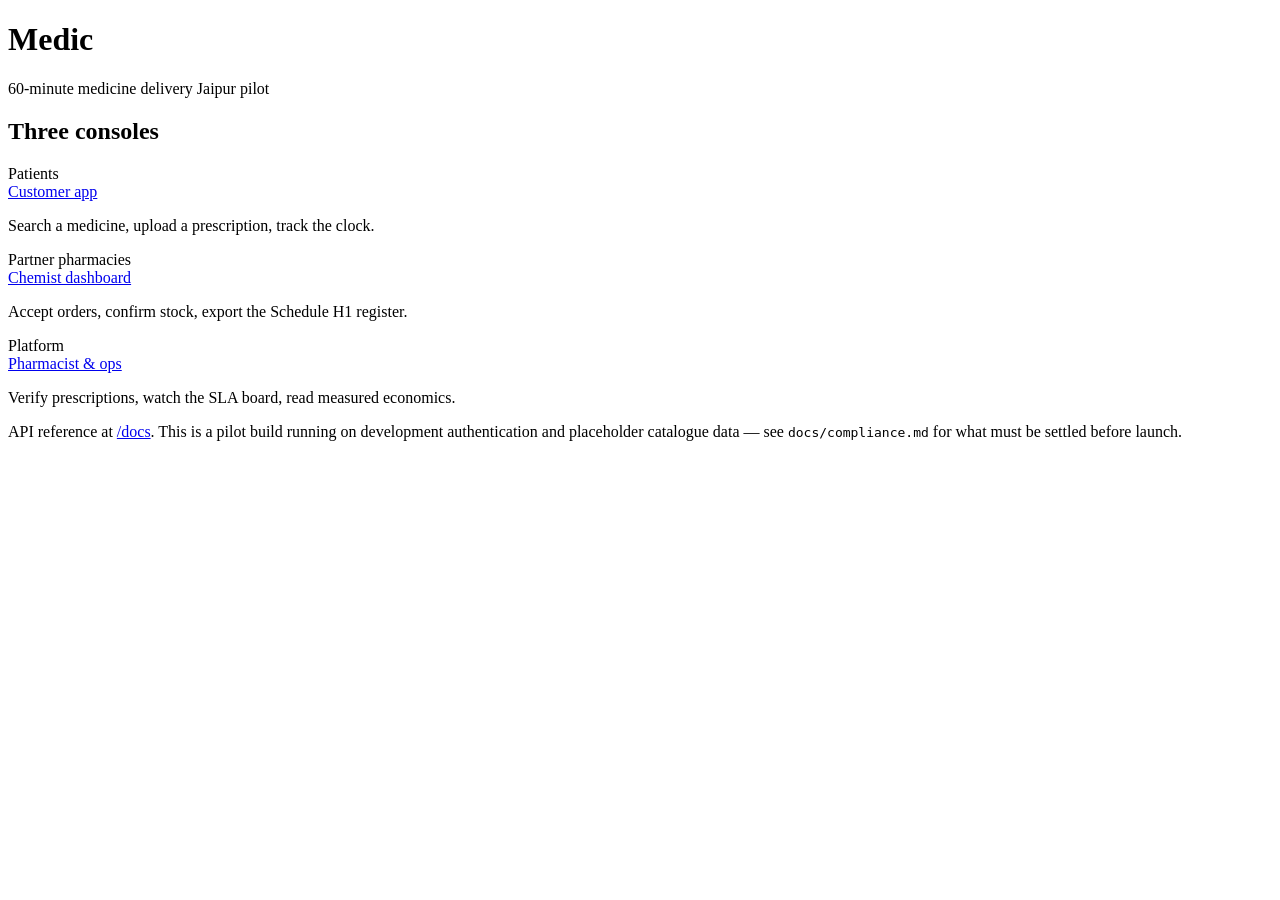
==== web/index.html @ b2d17ccb "Build the 60-minute medicine delivery MVP for the Jaipur pilot Implements the three apps scoped in t" ====
<!doctype html>
<html lang="en">
<head>
<meta charset="utf-8">
<meta name="viewport" content="width=device-width, initial-scale=1">
<title>Medic — Jaipur pilot</title>
<link rel="icon" href="/static/icon.svg">
<link rel="stylesheet" href="/static/app.css">
</head>
<body>
<header>
  <h1>Medic</h1>
  <span class="tag">60-minute medicine delivery</span>
  <span class="tag">Jaipur pilot</span>
</header>
<main>
  <section>
    <h2>Three consoles</h2>
    <div class="grid">
      <div class="stat">
        <div class="k">Patients</div>
        <div class="v" style="font-size:16px"><a href="/customer/">Customer app</a></div>
        <p class="note">Search a medicine, upload a prescription, track the clock.</p>
      </div>
      <div class="stat">
        <div class="k">Partner pharmacies</div>
        <div class="v" style="font-size:16px"><a href="/chemist/">Chemist dashboard</a></div>
        <p class="note">Accept orders, confirm stock, export the Schedule H1 register.</p>
      </div>
      <div class="stat">
        <div class="k">Platform</div>
        <div class="v" style="font-size:16px"><a href="/admin/">Pharmacist &amp; ops</a></div>
        <p class="note">Verify prescriptions, watch the SLA board, read measured economics.</p>
      </div>
    </div>
    <p class="note">
      API reference at <a href="/docs">/docs</a>. This is a pilot build running on
      development authentication and placeholder catalogue data — see
      <code>docs/compliance.md</code> for what must be settled before launch.
    </p>
  </section>
</main>
</body>
</html>
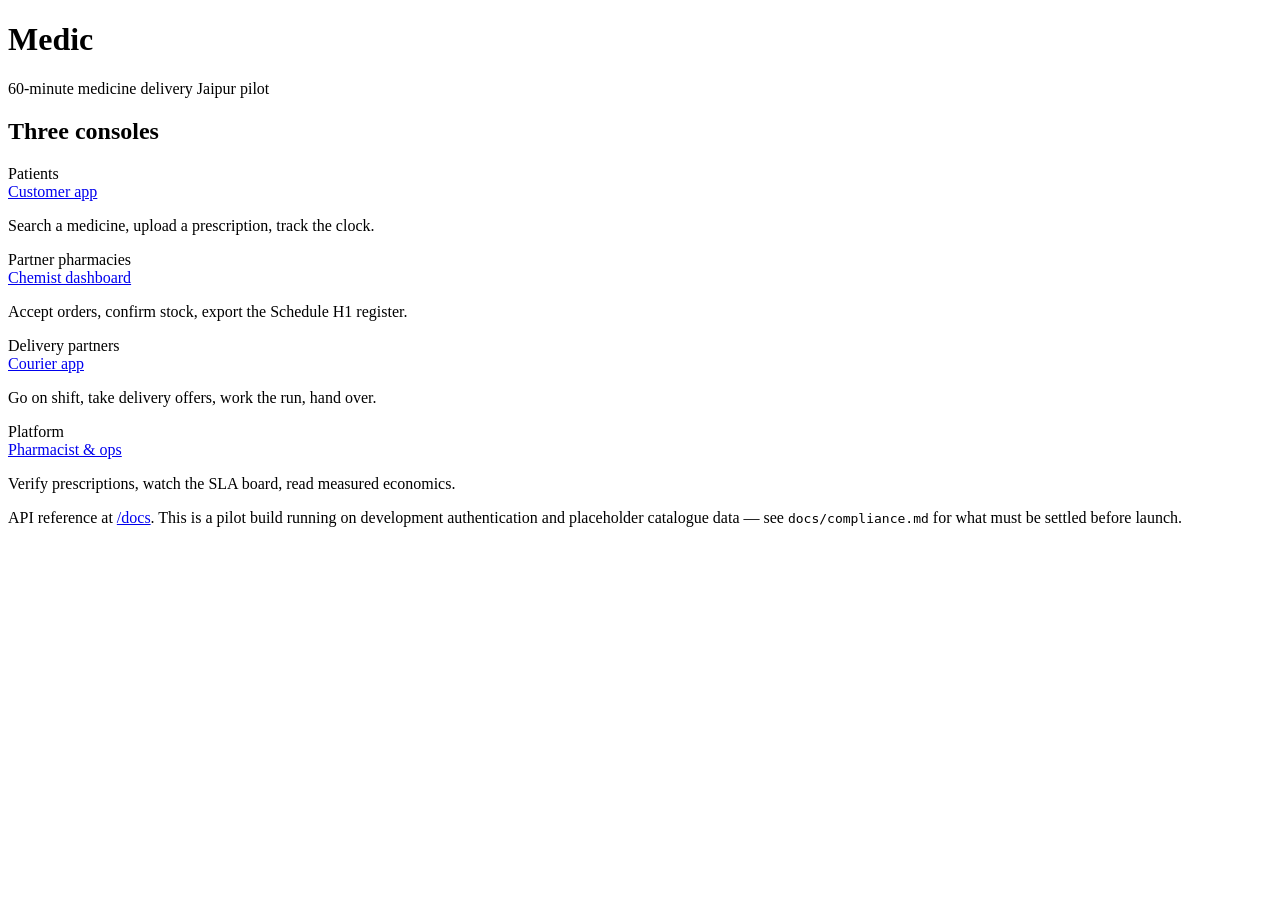
==== commit 1e11bdc9: "Rebuild the marketplace on Uber's dispatch architecture Reverse-engineered both the existing codebas" ====
--- a/web/index.html
+++ b/web/index.html
@@ -28,6 +28,11 @@
         <p class="note">Accept orders, confirm stock, export the Schedule H1 register.</p>
       </div>
       <div class="stat">
+        <div class="k">Delivery partners</div>
+        <div class="v" style="font-size:16px"><a href="/courier/">Courier app</a></div>
+        <p class="note">Go on shift, take delivery offers, work the run, hand over.</p>
+      </div>
+      <div class="stat">
         <div class="k">Platform</div>
         <div class="v" style="font-size:16px"><a href="/admin/">Pharmacist &amp; ops</a></div>
         <p class="note">Verify prescriptions, watch the SLA board, read measured economics.</p>
